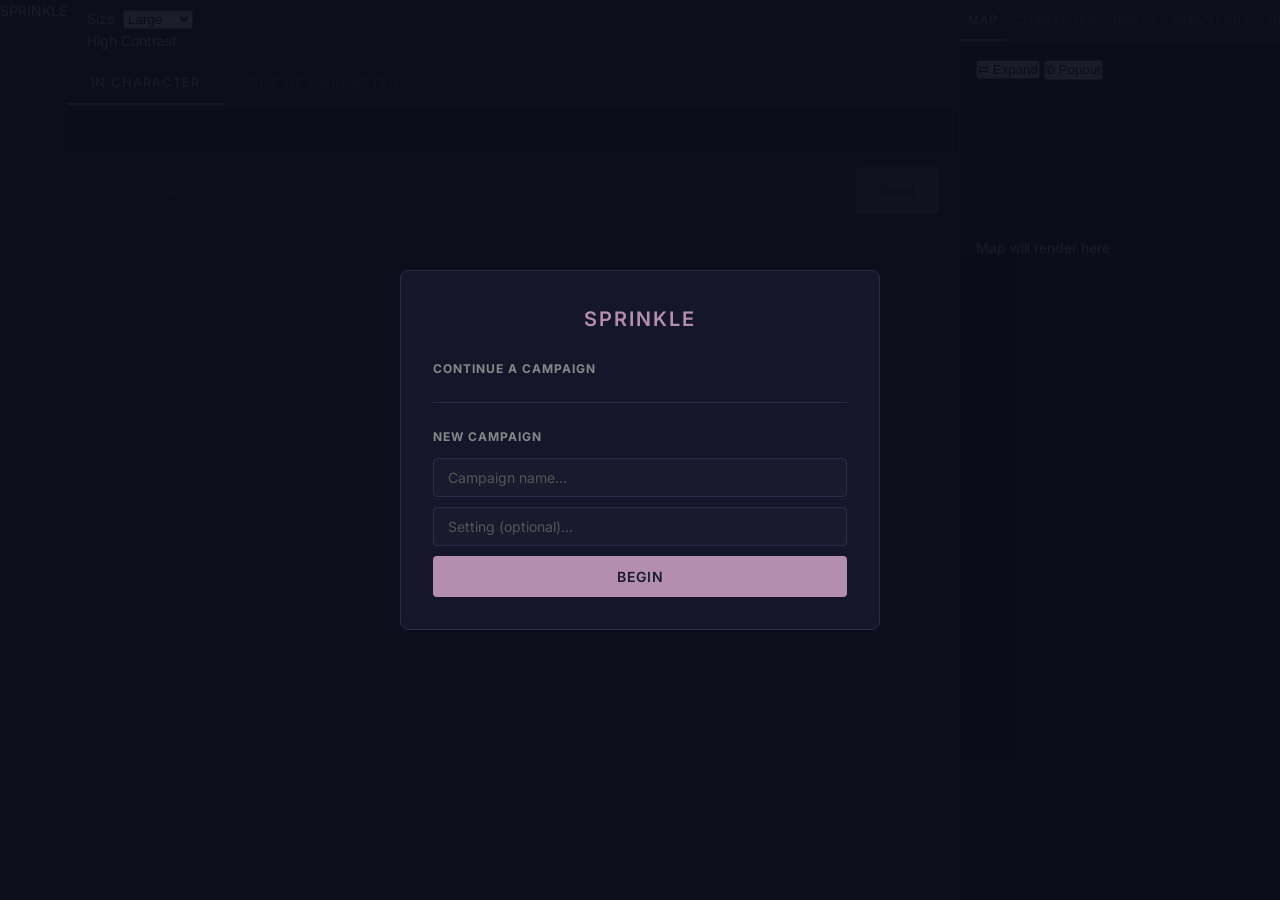
==== static/index.html @ 60c25f2d "Add index.html — Storm layout with campaign launcher overlay" ====
<!DOCTYPE html>
<html lang="en">
<head>
    <meta charset="UTF-8">
    <meta name="viewport" content="width=device-width, initial-scale=1.0">
    <title>Sprinkle</title>

    <!-- Fonts: EB Garamond for narrative, Inter for UI -->
    <link rel="preconnect" href="https://fonts.googleapis.com">
    <link rel="preconnect" href="https://fonts.gstatic.com" crossorigin>
    <link href="https://fonts.googleapis.com/css2?family=EB+Garamond:ital,wght@0,400;0,500;0,600;1,400;1,500&family=Inter:wght@300;400;500;600&display=swap" rel="stylesheet">

    <link rel="stylesheet" href="style.css">
</head>
<body>

    <!-- CAMPAIGN LAUNCHER OVERLAY -->
    <div id="launcher">
        <div class="launcher-panel">
            <h2>Sprinkle</h2>

            <h3>Continue a Campaign</h3>
            <ul class="campaign-list" id="campaign-list">
                <!-- Populated by JS on load -->
            </ul>

            <hr class="launcher-divider">

            <h3>New Campaign</h3>
            <input type="text" class="launcher-input" id="new-campaign-name" placeholder="Campaign name...">
            <input type="text" class="launcher-input" id="new-campaign-setting" placeholder="Setting (optional)...">
            <button class="launcher-btn" id="new-campaign-btn">Begin</button>
        </div>
    </div>

    <!-- ATMOSPHERIC MARGIN -->
    <div id="atmos-margin">
        <div id="atmos-brand">SPRINKLE</div>
    </div>

    <!-- LEFT PANEL: Chat -->
    <div id="left-panel">
        <!-- Top bar -->
        <div id="top-bar">
            <div id="top-bar-controls">
                <!-- Font size -->
                <div class="control-group">
                    <span class="control-label">Size</span>
                    <select class="control-select" id="font-size-select">
                        <option value="15">Small</option>
                        <option value="17">Medium</option>
                        <option value="19" selected>Large</option>
                    </select>
                </div>

                <!-- High contrast toggle -->
                <div class="control-group">
                    <span class="control-label">High Contrast</span>
                    <div class="control-toggle" id="contrast-toggle"></div>
                </div>

                <!-- Campaign name display -->
                <div class="control-group">
                    <span class="control-label" id="campaign-display"></span>
                </div>
            </div>
        </div>

        <!-- Chat tabs -->
        <div id="chat-tabs">
            <div class="chat-tab active" data-tab="ic">In Character</div>
            <div class="chat-tab" data-tab="ooc">Out of Character</div>
        </div>

        <!-- Content area -->
        <div id="content-area">
            <div id="main-view">
                <div id="chat-window">
                    <!-- Messages populated by JS -->
                </div>
            </div>
        </div>

        <!-- Input -->
        <div id="input-area">
            <input type="text" id="player-input" placeholder="What do you do?" autocomplete="off" disabled>
            <button id="send-btn" disabled>Send</button>
        </div>
    </div>

    <!-- RIGHT PANEL: Game State -->
    <div id="right-panel">
        <div id="state-tabs">
            <div class="state-tab active" data-page="map">Map</div>
            <div class="state-tab" data-page="character">Character</div>
            <div class="state-tab" data-page="party">Party</div>
            <div class="state-tab" data-page="inventory">Inventory</div>
            <div class="state-tab" data-page="notes">Notes</div>
        </div>
        <div id="state-content">
            <div class="state-page active" id="page-map">
                <div class="map-controls">
                    <button class="map-btn" id="swap-views" title="Swap map and chat">⇄ Expand</button>
                    <button class="map-btn" id="popout-map" title="Open in new window">⧉ Popout</button>
                </div>
                <div id="map-container">
                    <canvas id="map-canvas"></canvas>
                    <span id="map-placeholder">Map will render here</span>
                </div>
            </div>
            <div class="state-page" id="page-character">
                <p class="placeholder-text">Character sheet will display here.</p>
            </div>
            <div class="state-page" id="page-party">
                <p class="placeholder-text">Party information will display here.</p>
            </div>
            <div class="state-page" id="page-inventory">
                <p class="placeholder-text">Gold and equipment will display here.</p>
            </div>
            <div class="state-page" id="page-notes">
                <div id="notes-list"></div>
                <div id="note-input-area">
                    <input type="text" id="note-input" placeholder="Add a note..." autocomplete="off">
                    <button id="note-add-btn">+</button>
                </div>
            </div>
        </div>
    </div>

    <script src="sprinkle.js"></script>
</body>
</html>
---- static/style.css ----
/* ================================================================
   Sprinkle — Frontend Stylesheet
   Storm visual design adapted for the Sprinkle game client.
   ================================================================ */

/* --- Fonts --- */
@import url('https://fonts.googleapis.com/css2?family=EB+Garamond:ital,wght@0,400;0,600;1,400&family=Inter:ital,wght@0,400;0,500;0,600;1,400&display=swap');

/* --- Reset --- */
* {
    margin: 0;
    padding: 0;
    box-sizing: border-box;
}

/* --- Base --- */
body {
    background: #1a1a2e;
    color: #e0e0e0;
    font-family: 'Inter', sans-serif;
    font-size: 14px;
    line-height: 1.6;
    height: 100vh;
    display: flex;
    overflow: hidden;
}

/* ================================================================
   Layout — Two Panels
   ================================================================ */

#left-panel {
    flex: 3;
    display: flex;
    flex-direction: column;
    border-right: 1px solid #2a2a4a;
}

#right-panel {
    flex: 1;
    min-width: 320px;
    max-width: 420px;
    display: flex;
    flex-direction: column;
}

/* ================================================================
   Top Bar
   ================================================================ */

#top-bar {
    display: flex;
    align-items: center;
    justify-content: space-between;
    padding: 8px 20px;
    background: #16162b;
    border-bottom: 1px solid #2a2a4a;
}

#top-bar .title {
    font-size: 14px;
    text-transform: uppercase;
    letter-spacing: 2px;
    color: #b48ead;
    font-weight: 600;
    font-family: 'Inter', sans-serif;
}

#top-bar .campaign-name {
    font-size: 13px;
    color: #888;
    font-family: 'Inter', sans-serif;
}

/* --- Controls row --- */
.controls {
    display: flex;
    align-items: center;
    gap: 16px;
}

.control-group {
    display: flex;
    align-items: center;
    gap: 8px;
}

.control-group label {
    color: #666;
    font-size: 11px;
    text-transform: uppercase;
    letter-spacing: 1px;
    font-family: 'Inter', sans-serif;
}

.ctrl-btn {
    background: #16162b;
    color: #a0a0a0;
    border: 1px solid #2a2a4a;
    border-radius: 4px;
    padding: 4px 12px;
    cursor: pointer;
    font-family: 'Inter', sans-serif;
    font-size: 12px;
    transition: all 0.2s ease;
}

.ctrl-btn:hover {
    border-color: #b48ead;
    color: #d4d4d4;
}

.ctrl-btn.active {
    background: #b48ead;
    border-color: #b48ead;
    color: #1a1a2e;
    font-weight: 600;
}

/* ================================================================
   Chat Tabs
   ================================================================ */

#chat-tabs {
    display: flex;
    background: #16162b;
    border-bottom: 1px solid #2a2a4a;
}

.chat-tab {
    padding: 10px 24px;
    cursor: pointer;
    color: #666;
    border-bottom: 2px solid transparent;
    font-size: 13px;
    text-transform: uppercase;
    letter-spacing: 1px;
    font-family: 'Inter', sans-serif;
    transition: color 0.2s ease;
}

.chat-tab:hover {
    color: #a0a0a0;
}

.chat-tab.active {
    color: #d4d4d4;
    border-bottom: 2px solid #b48ead;
}

/* ================================================================
   Chat Window
   ================================================================ */

#chat-window {
    flex: 1;
    overflow-y: auto;
    padding: 24px 32px;
    background: #0d0d1a;
}

/* --- Messages --- */
.message {
    margin-bottom: 20px;
    line-height: 1.7;
    max-width: 90%;
}

.message:last-child {
    margin-bottom: 0;
}

/* Speaker labels */
.message .speaker {
    color: #b48ead;
    font-weight: 600;
    font-size: 13px;
    font-family: 'Inter', sans-serif;
    text-transform: uppercase;
    letter-spacing: 0.5px;
    display: block;
    margin-bottom: 6px;
}

/* DM narration — EB Garamond */
.message-dm {
    color: #d4d4d4;
    font-family: 'EB Garamond', serif;
}

.message-dm .narrative-text {
    font-size: 19px;
    line-height: 1.75;
}

/* NPC dialogue — default: white Inter italic */
.npc-dialogue {
    font-style: italic;
    font-family: 'Inter', sans-serif;
    font-size: 15px;
    color: #d4d4d4;
    transition: color 0.3s ease;
}

/* NPC dialogue — high contrast: gold */
.high-contrast .npc-dialogue {
    color: #bba87e;
}

/* Player messages — EB Garamond with mithril blue accent */
.message-player {
    font-family: 'EB Garamond', serif;
    color: #d4d4d4;
    padding-left: 16px;
    border-left: 2px solid #2a2a4a;
    transition: color 0.3s ease, border-color 0.3s ease;
}

.message-player .speaker {
    color: #888;
    transition: color 0.3s ease;
}

.message-player .player-text {
    font-size: 19px;
    line-height: 1.75;
}

/* Player — high contrast: mithril blue */
.high-contrast .message-player {
    color: #8ac0da;
    border-left-color: #8ac0da44;
}

.high-contrast .message-player .speaker {
    color: #8ac0da;
}

/* System messages */
.message-system {
    color: #666;
    font-style: italic;
    font-size: 13px;
    font-family: 'Inter', sans-serif;
}

/* --- Mechanical results --- */
.mechanical {
    font-family: 'Inter', sans-serif;
    font-size: 12px;
    color: #666;
    background: #12122a;
    padding: 8px 12px;
    border-radius: 4px;
    margin-top: 8px;
    display: inline-block;
}

.mechanical .hit {
    color: #a3be8c;
}

.mechanical .damage {
    color: #bf616a;
}

.mechanical .roll {
    color: #d08770;
}

/* --- Typewriter cursor --- */
.typewriter-cursor {
    display: inline-block;
    width: 2px;
    height: 1em;
    background: #b48ead;
    margin-left: 2px;
    vertical-align: text-bottom;
    animation: blink 0.8s step-end infinite;
}

@keyframes blink {
    0%, 100% { opacity: 1; }
    50% { opacity: 0; }
}

/* ================================================================
   Input Area
   ================================================================ */

#input-area {
    display: flex;
    padding: 12px 20px;
    background: #16162b;
    border-top: 1px solid #2a2a4a;
}

#player-input {
    flex: 1;
    background: #1a1a2e;
    border: 1px solid #2a2a4a;
    color: #d4d4d4;
    padding: 12px 16px;
    font-size: 16px;
    font-family: 'EB Garamond', serif;
    border-radius: 4px;
    outline: none;
    transition: border-color 0.2s ease;
}

#player-input:focus {
    border-color: #b48ead;
}

#player-input::placeholder {
    color: #555;
    font-style: italic;
}

#send-btn {
    margin-left: 10px;
    padding: 12px 24px;
    background: #b48ead;
    color: #1a1a2e;
    border: none;
    border-radius: 4px;
    cursor: pointer;
    font-size: 14px;
    font-family: 'Inter', sans-serif;
    font-weight: 600;
    transition: background 0.2s ease;
}

#send-btn:hover {
    background: #c9a0c1;
}

#send-btn:disabled {
    background: #555;
    cursor: not-allowed;
}

/* ================================================================
   Right Panel — State Tabs
   ================================================================ */

#state-tabs {
    display: flex;
    background: #16162b;
    border-bottom: 1px solid #2a2a4a;
}

.state-tab {
    flex: 1;
    padding: 10px 8px;
    cursor: pointer;
    color: #666;
    border-bottom: 2px solid transparent;
    font-size: 12px;
    text-transform: uppercase;
    letter-spacing: 1px;
    text-align: center;
    font-family: 'Inter', sans-serif;
    transition: color 0.2s ease;
}

.state-tab:hover {
    color: #a0a0a0;
}

.state-tab.active {
    color: #d4d4d4;
    border-bottom: 2px solid #b48ead;
}

#state-content {
    flex: 1;
    overflow-y: auto;
    padding: 16px;
    background: #0e0e18;
}

.state-page {
    display: none;
}

.state-page.active {
    display: block;
}

.placeholder-text {
    color: #444;
    font-style: italic;
    font-size: 13px;
    font-family: 'Inter', sans-serif;
}

/* --- Notes tab --- */
.note-entry {
    background: #1a1a2e;
    border: 1px solid #2a2a4a;
    border-radius: 4px;
    padding: 10px 12px;
    margin-bottom: 8px;
    color: #d4d4d4;
    font-size: 14px;
    font-family: 'Inter', sans-serif;
    position: relative;
}

.note-entry .note-time {
    font-size: 11px;
    color: #555;
    margin-bottom: 4px;
}

.note-entry .note-delete {
    position: absolute;
    top: 8px;
    right: 10px;
    color: #555;
    cursor: pointer;
    font-size: 14px;
}

.note-entry .note-delete:hover {
    color: #bf616a;
}

#note-input-area {
    margin-top: 12px;
    display: flex;
}

#note-input {
    flex: 1;
    background: #1a1a2e;
    border: 1px solid #2a2a4a;
    color: #d4d4d4;
    padding: 8px 12px;
    font-size: 14px;
    font-family: 'Inter', sans-serif;
    border-radius: 4px;
    outline: none;
}

#note-input:focus {
    border-color: #b48ead;
}

#note-add-btn {
    margin-left: 8px;
    padding: 8px 14px;
    background: #b48ead;
    color: #1a1a2e;
    border: none;
    border-radius: 4px;
    cursor: pointer;
    font-size: 14px;
    font-weight: 600;
}

/* ================================================================
   Campaign Launcher Overlay
   ================================================================ */

#launcher {
    position: fixed;
    inset: 0;
    background: #0d0d1aee;
    display: flex;
    align-items: center;
    justify-content: center;
    z-index: 100;
}

#launcher.hidden {
    display: none;
}

.launcher-panel {
    background: #16162b;
    border: 1px solid #2a2a4a;
    border-radius: 8px;
    padding: 32px;
    width: 480px;
    max-height: 80vh;
    overflow-y: auto;
}

.launcher-panel h2 {
    color: #b48ead;
    font-size: 20px;
    font-weight: 600;
    font-family: 'Inter', sans-serif;
    text-transform: uppercase;
    letter-spacing: 2px;
    margin-bottom: 24px;
    text-align: center;
}

.launcher-panel h3 {
    color: #888;
    font-size: 12px;
    font-family: 'Inter', sans-serif;
    text-transform: uppercase;
    letter-spacing: 1px;
    margin-bottom: 12px;
}

.campaign-list {
    list-style: none;
    margin-bottom: 24px;
}

.campaign-item {
    background: #1a1a2e;
    border: 1px solid #2a2a4a;
    border-radius: 4px;
    padding: 12px 16px;
    margin-bottom: 8px;
    cursor: pointer;
    transition: border-color 0.2s ease;
}

.campaign-item:hover {
    border-color: #b48ead;
}

.campaign-item .campaign-title {
    color: #d4d4d4;
    font-size: 15px;
    font-family: 'Inter', sans-serif;
    font-weight: 500;
}

.campaign-item .campaign-setting {
    color: #666;
    font-size: 12px;
    font-family: 'Inter', sans-serif;
    margin-top: 4px;
}

.launcher-divider {
    border: none;
    border-top: 1px solid #2a2a4a;
    margin: 24px 0;
}

.launcher-input {
    width: 100%;
    background: #1a1a2e;
    border: 1px solid #2a2a4a;
    color: #d4d4d4;
    padding: 10px 14px;
    font-size: 14px;
    font-family: 'Inter', sans-serif;
    border-radius: 4px;
    outline: none;
    margin-bottom: 10px;
    transition: border-color 0.2s ease;
}

.launcher-input:focus {
    border-color: #b48ead;
}

.launcher-input::placeholder {
    color: #555;
}

.launcher-btn {
    width: 100%;
    padding: 12px;
    background: #b48ead;
    color: #1a1a2e;
    border: none;
    border-radius: 4px;
    cursor: pointer;
    font-size: 14px;
    font-family: 'Inter', sans-serif;
    font-weight: 600;
    text-transform: uppercase;
    letter-spacing: 1px;
    transition: background 0.2s ease;
}

.launcher-btn:hover {
    background: #c9a0c1;
}

/* ================================================================
   Atmospheric Panel (idle — future use)
   ================================================================ */

#atmosphere-panel {
    padding: 16px;
    background: #12122a;
    border-bottom: 1px solid #2a2a4a;
    display: none; /* Hidden until backend supports it */
}

/* ================================================================
   Text Size Classes
   ================================================================ */

.text-small .narrative-text,
.text-small .player-text {
    font-size: 15px;
}

.text-small .npc-dialogue {
    font-size: 12px;
}

.text-medium .narrative-text,
.text-medium .player-text {
    font-size: 17px;
}

.text-medium .npc-dialogue {
    font-size: 14px;
}

.text-large .narrative-text,
.text-large .player-text {
    font-size: 19px;
}

.text-large .npc-dialogue {
    font-size: 15px;
}

/* ================================================================
   Scrollbar
   ================================================================ */

::-webkit-scrollbar {
    width: 6px;
}

::-webkit-scrollbar-track {
    background: #0d0d1a;
}

::-webkit-scrollbar-thumb {
    background: #2a2a4a;
    border-radius: 3px;
}

::-webkit-scrollbar-thumb:hover {
    background: #3a3a5a;
}
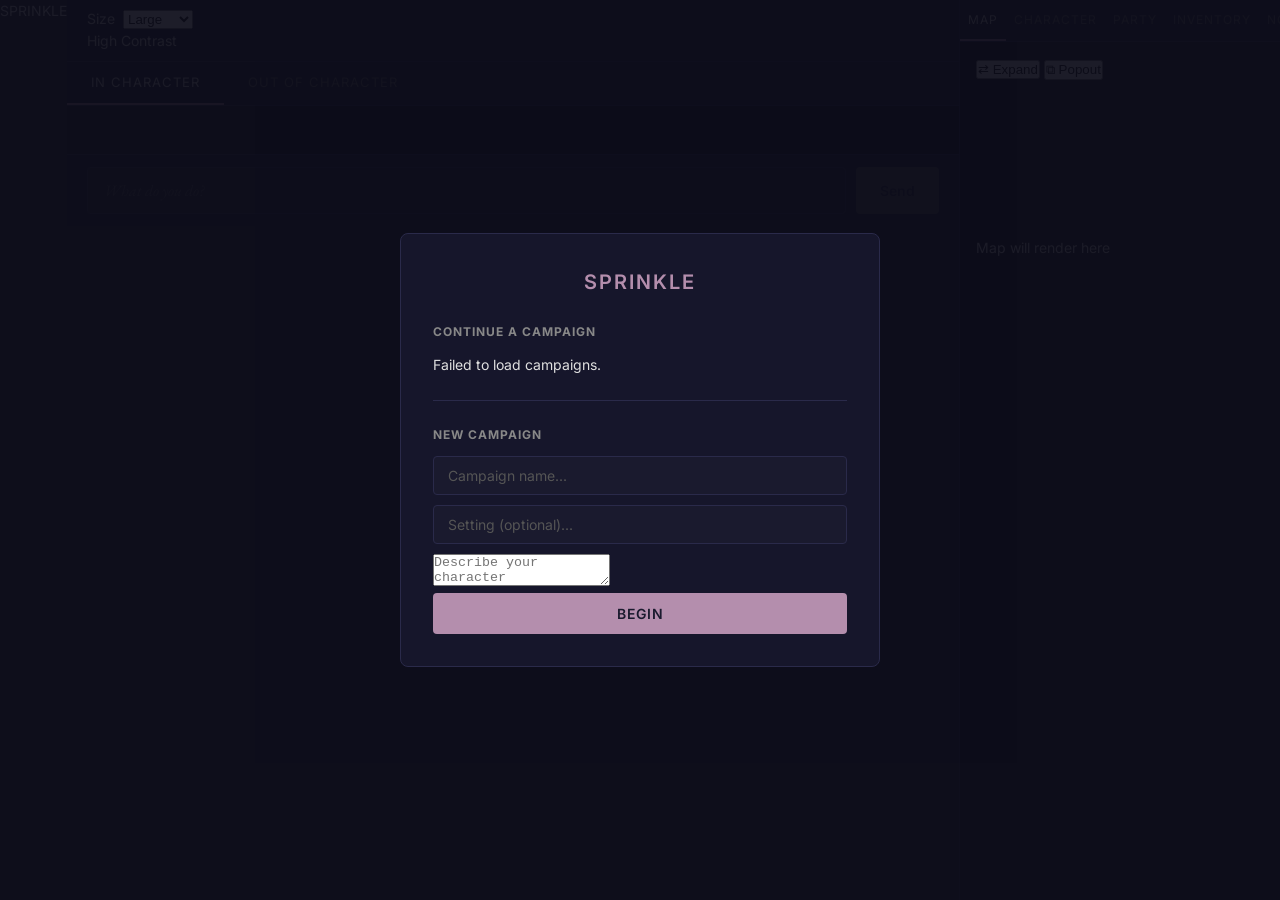
==== commit ac4a0833: "Add character doc textarea to campaign launcher" ====
--- a/static/index.html
+++ b/static/index.html
@@ -29,6 +29,8 @@
             <h3>New Campaign</h3>
             <input type="text" class="launcher-input" id="new-campaign-name" placeholder="Campaign name...">
             <input type="text" class="launcher-input" id="new-campaign-setting" placeholder="Setting (optional)...">
+            <textarea class="launcher-textarea" id="new-campaign-character" placeholder="Describe your character (optional)...
+Name, race, class, backstory — as much or as little as you like."></textarea>
             <button class="launcher-btn" id="new-campaign-btn">Begin</button>
         </div>
     </div>
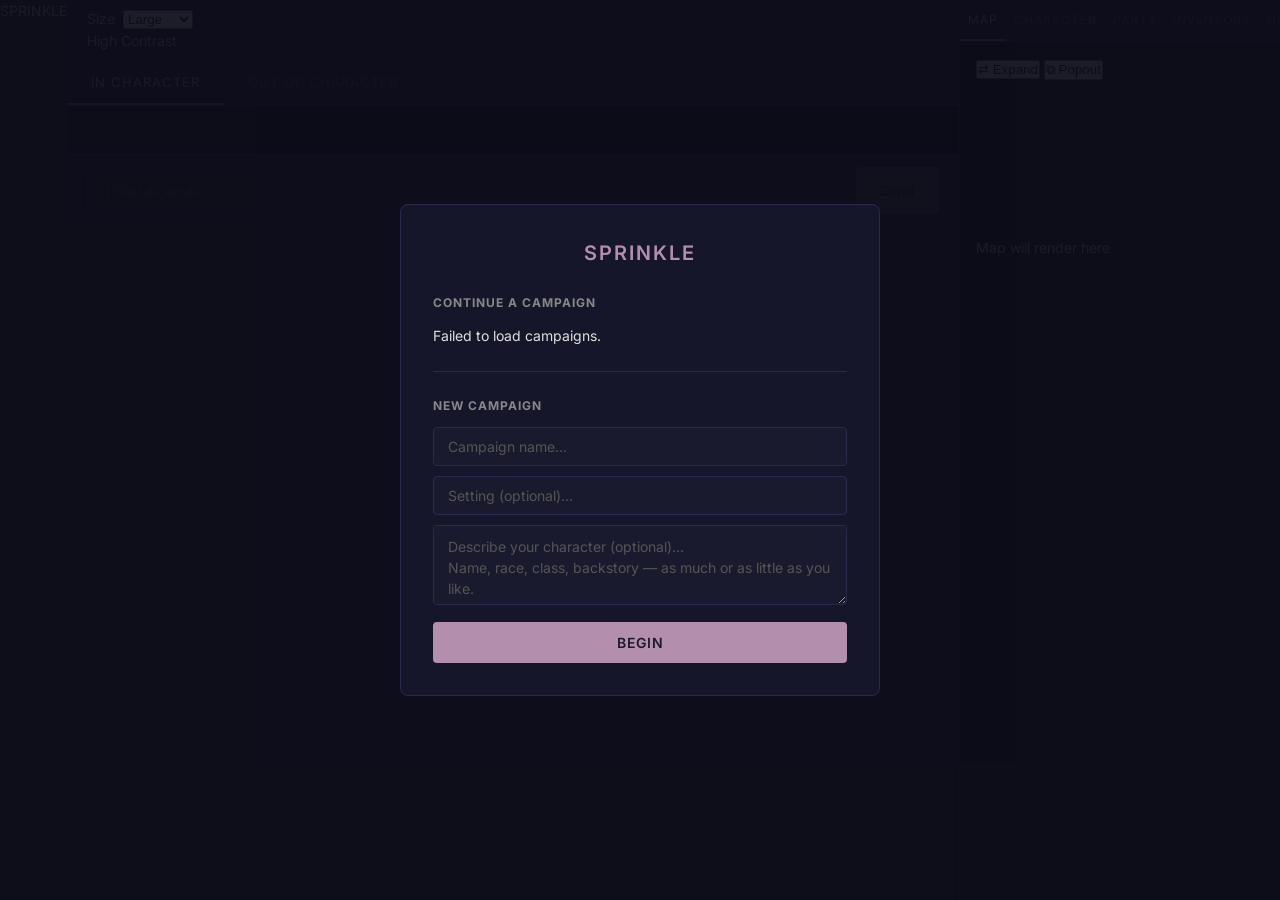
==== commit 66ffaae3: "Fix static asset paths for server routing" ====
--- a/static/index.html
+++ b/static/index.html
@@ -10,7 +10,7 @@
     <link rel="preconnect" href="https://fonts.gstatic.com" crossorigin>
     <link href="https://fonts.googleapis.com/css2?family=EB+Garamond:ital,wght@0,400;0,500;0,600;1,400;1,500&family=Inter:wght@300;400;500;600&display=swap" rel="stylesheet">
 
-    <link rel="stylesheet" href="style.css">
+    <link rel="stylesheet" href="/static/style.css">
 </head>
 <body>
 
@@ -129,6 +129,6 @@
         </div>
     </div>
 
-    <script src="sprinkle.js"></script>
+    <script src="/static/sprinkle.js"></script>
 </body>
 </html>
--- a/static/style.css
+++ b/static/style.css
@@ -514,6 +514,8 @@
 }
 
 .campaign-item {
+    display: flex;
+    align-items: center;
     background: #1a1a2e;
     border: 1px solid #2a2a4a;
     border-radius: 4px;
@@ -567,6 +569,72 @@
 
 .launcher-input::placeholder {
     color: #555;
+}
+
+.launcher-textarea {
+    width: 100%;
+    background: #1a1a2e;
+    border: 1px solid #2a2a4a;
+    color: #d4d4d4;
+    padding: 10px 14px;
+    font-size: 14px;
+    font-family: 'Inter', sans-serif;
+    border-radius: 4px;
+    outline: none;
+    margin-bottom: 10px;
+    transition: border-color 0.2s ease;
+    resize: vertical;
+    min-height: 80px;
+    max-height: 240px;
+    line-height: 1.5;
+}
+
+.launcher-textarea:focus {
+    border-color: #b48ead;
+}
+
+.launcher-textarea::placeholder {
+    color: #555;
+}
+
+.campaign-actions {
+    display: flex;
+    align-items: center;
+    gap: 4px;
+    margin-left: auto;
+}
+
+.campaign-export {
+    background: none;
+    border: none;
+    cursor: pointer;
+    font-size: 14px;
+    padding: 4px 6px;
+    opacity: 0.4;
+    transition: opacity 0.2s ease;
+}
+
+.campaign-export:hover {
+    opacity: 0.9;
+}
+
+.campaign-delete {
+    background: none;
+    border: none;
+    color: #555;
+    cursor: pointer;
+    font-size: 13px;
+    font-family: 'Inter', sans-serif;
+    padding: 4px 8px;
+    transition: color 0.2s ease;
+}
+
+.campaign-delete:hover {
+    color: #bf616a;
+}
+
+.campaign-item-info {
+    flex: 1;
 }
 
 .launcher-btn {
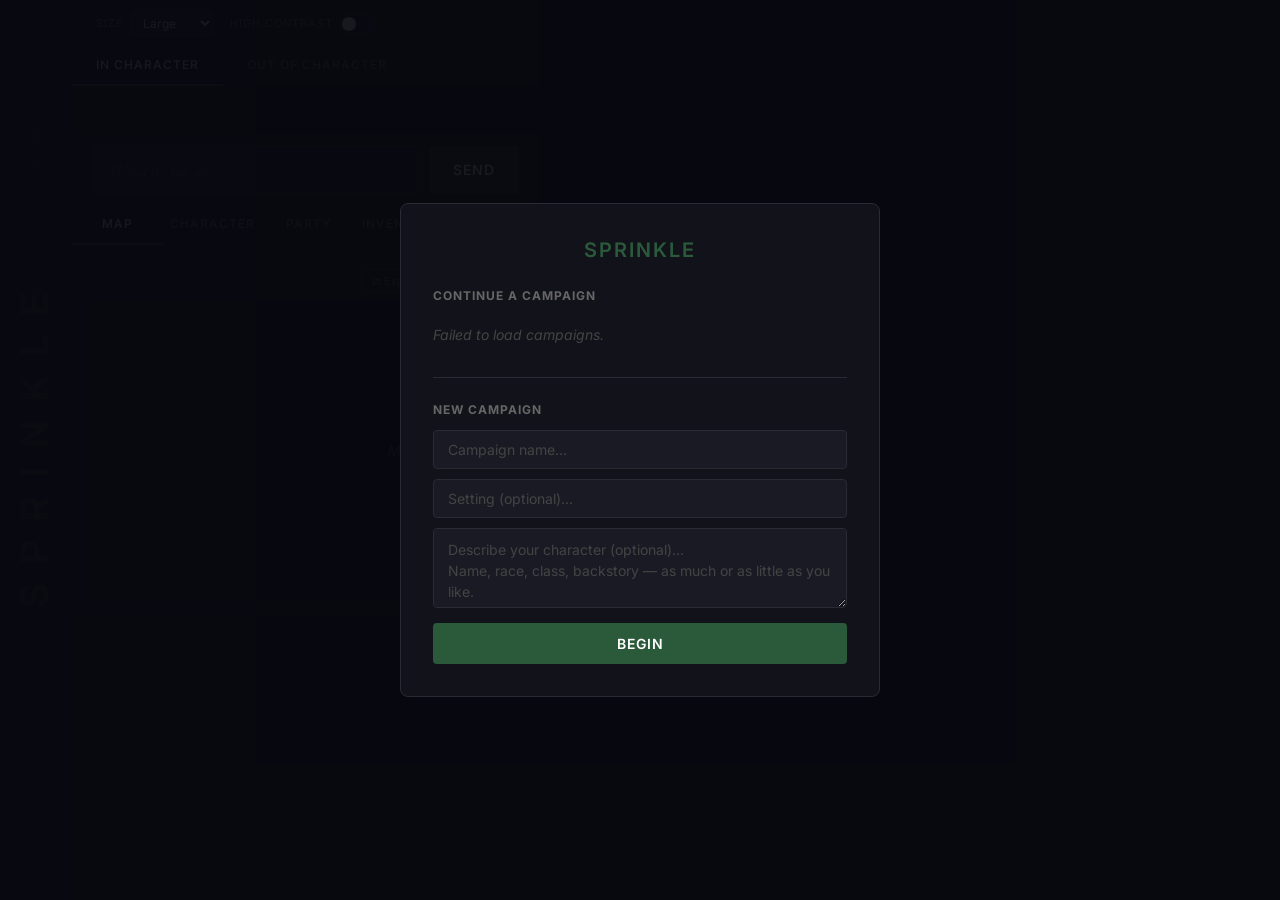
==== commit dd30fceb: "Restructure HTML: pull top-bar out of left-panel, wrap panels in #panels container" ====
--- a/static/index.html
+++ b/static/index.html
@@ -40,9 +40,10 @@
         <div id="atmos-brand">SPRINKLE</div>
     </div>
 
-    <!-- LEFT PANEL: Chat -->
-    <div id="left-panel">
-        <!-- Top bar -->
+    <!-- GAME CONTAINER -->
+    <div id="game-container">
+
+        <!-- Top Bar — Global controls (outside panels so it never moves) -->
         <div id="top-bar">
             <div id="top-bar-controls">
                 <!-- Font size -->
@@ -68,66 +69,74 @@
             </div>
         </div>
 
-        <!-- Chat tabs -->
-        <div id="chat-tabs">
-            <div class="chat-tab active" data-tab="ic">In Character</div>
-            <div class="chat-tab" data-tab="ooc">Out of Character</div>
-        </div>
+        <!-- PANELS -->
+        <div id="panels">
 
-        <!-- Content area -->
-        <div id="content-area">
-            <div id="main-view">
-                <div id="chat-window">
-                    <!-- Messages populated by JS -->
+            <!-- LEFT PANEL: Chat -->
+            <div id="left-panel">
+                <!-- Chat tabs -->
+                <div id="chat-tabs">
+                    <div class="chat-tab active" data-tab="ic">In Character</div>
+                    <div class="chat-tab" data-tab="ooc">Out of Character</div>
+                </div>
+
+                <!-- Content area -->
+                <div id="content-area">
+                    <div id="main-view">
+                        <div id="chat-window">
+                            <!-- Messages populated by JS -->
+                        </div>
+                    </div>
+                </div>
+
+                <!-- Input -->
+                <div id="input-area">
+                    <input type="text" id="player-input" placeholder="What do you do?" autocomplete="off" disabled>
+                    <button id="send-btn" disabled>Send</button>
                 </div>
             </div>
-        </div>
 
-        <!-- Input -->
-        <div id="input-area">
-            <input type="text" id="player-input" placeholder="What do you do?" autocomplete="off" disabled>
-            <button id="send-btn" disabled>Send</button>
-        </div>
-    </div>
-
-    <!-- RIGHT PANEL: Game State -->
-    <div id="right-panel">
-        <div id="state-tabs">
-            <div class="state-tab active" data-page="map">Map</div>
-            <div class="state-tab" data-page="character">Character</div>
-            <div class="state-tab" data-page="party">Party</div>
-            <div class="state-tab" data-page="inventory">Inventory</div>
-            <div class="state-tab" data-page="notes">Notes</div>
-        </div>
-        <div id="state-content">
-            <div class="state-page active" id="page-map">
-                <div class="map-controls">
-                    <button class="map-btn" id="swap-views" title="Swap map and chat">⇄ Expand</button>
-                    <button class="map-btn" id="popout-map" title="Open in new window">⧉ Popout</button>
+            <!-- RIGHT PANEL: Game State -->
+            <div id="right-panel">
+                <div id="state-tabs">
+                    <div class="state-tab active" data-page="map">Map</div>
+                    <div class="state-tab" data-page="character">Character</div>
+                    <div class="state-tab" data-page="party">Party</div>
+                    <div class="state-tab" data-page="inventory">Inventory</div>
+                    <div class="state-tab" data-page="notes">Notes</div>
                 </div>
-                <div id="map-container">
-                    <canvas id="map-canvas"></canvas>
-                    <span id="map-placeholder">Map will render here</span>
+                <div id="state-content">
+                    <div class="state-page active" id="page-map">
+                        <div class="map-controls">
+                            <button class="map-btn" id="swap-views" title="Swap map and chat">⇄ Expand</button>
+                            <button class="map-btn" id="popout-map" title="Open in new window">⧉ Popout</button>
+                        </div>
+                        <div id="map-container">
+                            <canvas id="map-canvas"></canvas>
+                            <span id="map-placeholder">Map will render here</span>
+                        </div>
+                    </div>
+                    <div class="state-page" id="page-character">
+                        <p class="placeholder-text">Character sheet will display here.</p>
+                    </div>
+                    <div class="state-page" id="page-party">
+                        <p class="placeholder-text">Party information will display here.</p>
+                    </div>
+                    <div class="state-page" id="page-inventory">
+                        <p class="placeholder-text">Gold and equipment will display here.</p>
+                    </div>
+                    <div class="state-page" id="page-notes">
+                        <div id="notes-list"></div>
+                        <div id="note-input-area">
+                            <input type="text" id="note-input" placeholder="Add a note..." autocomplete="off">
+                            <button id="note-add-btn">+</button>
+                        </div>
+                    </div>
                 </div>
             </div>
-            <div class="state-page" id="page-character">
-                <p class="placeholder-text">Character sheet will display here.</p>
-            </div>
-            <div class="state-page" id="page-party">
-                <p class="placeholder-text">Party information will display here.</p>
-            </div>
-            <div class="state-page" id="page-inventory">
-                <p class="placeholder-text">Gold and equipment will display here.</p>
-            </div>
-            <div class="state-page" id="page-notes">
-                <div id="notes-list"></div>
-                <div id="note-input-area">
-                    <input type="text" id="note-input" placeholder="Add a note..." autocomplete="off">
-                    <button id="note-add-btn">+</button>
-                </div>
-            </div>
-        </div>
-    </div>
+
+        </div><!-- /panels -->
+    </div><!-- /game-container -->
 
     <script src="/static/sprinkle.js"></script>
 </body>
--- a/static/style.css
+++ b/static/style.css
@@ -4,25 +4,188 @@
    ================================================================ */
 
 /* --- Fonts --- */
-@import url('https://fonts.googleapis.com/css2?family=EB+Garamond:ital,wght@0,400;0,600;1,400&family=Inter:ital,wght@0,400;0,500;0,600;1,400&display=swap');
-
-/* --- Reset --- */
+@import url('https://fonts.googleapis.com/css2?family=EB+Garamond:ital,wght@0,400;0,500;0,600;1,400;1,500&family=Inter:wght@300;400;500;600&display=swap');
+
+/* ================================================================
+   CSS Custom Properties
+   ================================================================ */
+
+:root {
+    /* Surfaces */
+    --surface-deep: #080810;
+    --surface-base: #0e0e16;
+    --surface-raised: #12121a;
+    --surface-overlay: #1a1a25;
+
+    /* Borders */
+    --border-subtle: #1e1e2a;
+    --border-default: #2a2a35;
+
+    /* Text — Default Mode */
+    --text-narration: #e8e8e8;
+    --text-muted: #666;
+    --text-faint: #444;
+
+    /* Text — High Contrast Mode */
+    --hc-narration: #ffffff;
+    --hc-npc: #bba87e;
+    --hc-player: #94c0d4;
+
+    /* Accent — British Racing Green */
+    --accent-primary: #2a5a3a;
+    --accent-hover: #1e4a2e;
+    --accent-glow: rgba(42, 90, 58, 0.15);
+
+    /* Typography */
+    --font-narrative: 'EB Garamond', Georgia, 'Times New Roman', serif;
+    --font-ui: 'Inter', 'Segoe UI', system-ui, sans-serif;
+
+    /* Font sizes — Large default */
+    --size-narrative: 19px;
+    --size-ui-body: 14px;
+    --size-ui-small: 12px;
+    --size-ui-label: 11px;
+    --size-input: 17px;
+
+    /* Spacing */
+    --line-height-narrative: 1.7;
+    --line-height-ui: 1.4;
+    --message-gap: 18px;
+    --chat-padding-x: 36px;
+    --chat-padding-y: 24px;
+}
+
+/* ================================================================
+   Reset and Base
+   ================================================================ */
+
 * {
     margin: 0;
     padding: 0;
     box-sizing: border-box;
 }
 
-/* --- Base --- */
 body {
-    background: #1a1a2e;
-    color: #e0e0e0;
-    font-family: 'Inter', sans-serif;
-    font-size: 14px;
-    line-height: 1.6;
+    background: var(--surface-deep);
+    color: var(--text-narration);
+    font-family: var(--font-ui);
+    font-size: var(--size-ui-body);
+    line-height: var(--line-height-ui);
     height: 100vh;
     display: flex;
     overflow: hidden;
+    -webkit-font-smoothing: antialiased;
+    -moz-osx-font-smoothing: grayscale;
+}
+
+/* ================================================================
+   High Contrast Mode
+   ================================================================ */
+
+body.high-contrast .message.dm {
+    color: var(--hc-narration);
+}
+
+body.high-contrast .dialogue {
+    color: var(--hc-npc);
+}
+
+body.high-contrast .dialogue-npc {
+    color: var(--hc-npc);
+}
+
+body.high-contrast .dialogue-player {
+    color: var(--hc-player);
+}
+
+body.high-contrast .message.player {
+    color: var(--hc-player);
+    border-left-color: rgba(148, 192, 212, 0.25);
+}
+
+body.high-contrast .message.player .speaker {
+    color: var(--hc-player);
+}
+
+body.high-contrast .speaker-label.label-dm {
+    color: var(--hc-narration);
+}
+
+body.high-contrast .speaker-label.label-player {
+    color: var(--hc-player);
+}
+
+/* ================================================================
+   Atmospheric Left Margin
+   ================================================================ */
+
+#atmos-margin {
+    width: 72px;
+    min-width: 72px;
+    background: var(--surface-base);
+    position: relative;
+    overflow: hidden;
+}
+
+/* Layered texture — stone/fabric feel */
+#atmos-margin::before {
+    content: '';
+    position: absolute;
+    inset: 0;
+    background:
+        repeating-linear-gradient(
+            45deg,
+            transparent,
+            transparent 2px,
+            rgba(42, 90, 58, 0.03) 2px,
+            rgba(42, 90, 58, 0.03) 3px
+        ),
+        repeating-linear-gradient(
+            -45deg,
+            transparent,
+            transparent 2px,
+            rgba(187, 168, 126, 0.02) 2px,
+            rgba(187, 168, 126, 0.02) 3px
+        );
+}
+
+/* Subtle vertical thread of light */
+#atmos-margin::after {
+    content: '';
+    position: absolute;
+    top: 0;
+    bottom: 0;
+    left: 50%;
+    width: 3px;
+    border-radius: 1px;
+    background: linear-gradient(
+        to bottom,
+        transparent 0%,
+        rgba(42, 90, 58, 0.25) 15%,
+        rgba(42, 90, 58, 0.15) 40%,
+        rgba(42, 90, 58, 0.20) 65%,
+        rgba(42, 90, 58, 0.12) 85%,
+        transparent 100%
+    );
+}
+
+/* Brand text — vertical, bottom-to-top */
+#atmos-brand {
+    position: absolute;
+    top: 50%;
+    left: 50%;
+    transform: translate(-50%, -50%) rotate(180deg);
+    writing-mode: vertical-rl;
+    font-family: var(--font-ui);
+    font-size: 38px;
+    font-weight: 700;
+    text-transform: uppercase;
+    letter-spacing: 19px;
+    color: var(--accent-primary);
+    opacity: 0.6;
+    z-index: 2;
+    margin-left: -1.5px;
+    padding-top: 19px;
 }
 
 /* ================================================================
@@ -33,15 +196,16 @@
     flex: 3;
     display: flex;
     flex-direction: column;
-    border-right: 1px solid #2a2a4a;
+    min-width: 0;
 }
 
 #right-panel {
     flex: 1;
-    min-width: 320px;
-    max-width: 420px;
+    min-width: 360px;
+    max-width: 500px;
     display: flex;
     flex-direction: column;
+    background: var(--surface-base);
 }
 
 /* ================================================================
@@ -51,29 +215,13 @@
 #top-bar {
     display: flex;
     align-items: center;
-    justify-content: space-between;
-    padding: 8px 20px;
-    background: #16162b;
-    border-bottom: 1px solid #2a2a4a;
-}
-
-#top-bar .title {
-    font-size: 14px;
-    text-transform: uppercase;
-    letter-spacing: 2px;
-    color: #b48ead;
-    font-weight: 600;
-    font-family: 'Inter', sans-serif;
-}
-
-#top-bar .campaign-name {
-    font-size: 13px;
-    color: #888;
-    font-family: 'Inter', sans-serif;
-}
-
-/* --- Controls row --- */
-.controls {
+    justify-content: flex-start;
+    padding: 10px 24px;
+    gap: 24px;
+    background: var(--surface-raised);
+}
+
+#top-bar-controls {
     display: flex;
     align-items: center;
     gap: 16px;
@@ -82,39 +230,62 @@
 .control-group {
     display: flex;
     align-items: center;
-    gap: 8px;
-}
-
-.control-group label {
-    color: #666;
-    font-size: 11px;
+    gap: 6px;
+}
+
+.control-label {
+    font-size: var(--size-ui-label);
+    color: var(--text-muted);
     text-transform: uppercase;
     letter-spacing: 1px;
-    font-family: 'Inter', sans-serif;
-}
-
-.ctrl-btn {
-    background: #16162b;
-    color: #a0a0a0;
-    border: 1px solid #2a2a4a;
-    border-radius: 4px;
-    padding: 4px 12px;
-    cursor: pointer;
-    font-family: 'Inter', sans-serif;
-    font-size: 12px;
-    transition: all 0.2s ease;
-}
-
-.ctrl-btn:hover {
-    border-color: #b48ead;
-    color: #d4d4d4;
-}
-
-.ctrl-btn.active {
-    background: #b48ead;
-    border-color: #b48ead;
-    color: #1a1a2e;
-    font-weight: 600;
+}
+
+.control-select {
+    background: var(--surface-overlay);
+    border: 1px solid var(--border-default);
+    color: var(--text-narration);
+    padding: 4px 8px;
+    font-size: var(--size-ui-small);
+    font-family: var(--font-ui);
+    border-radius: 3px;
+    outline: none;
+    cursor: pointer;
+}
+
+.control-select:focus {
+    border-color: var(--accent-primary);
+}
+
+.control-toggle {
+    position: relative;
+    width: 36px;
+    height: 20px;
+    background: var(--surface-overlay);
+    border: 1px solid var(--border-default);
+    border-radius: 10px;
+    cursor: pointer;
+    transition: background 0.2s, border-color 0.2s;
+}
+
+.control-toggle.active {
+    background: var(--accent-primary);
+    border-color: var(--accent-primary);
+}
+
+.control-toggle::after {
+    content: '';
+    position: absolute;
+    top: 2px;
+    left: 2px;
+    width: 14px;
+    height: 14px;
+    background: var(--text-narration);
+    border-radius: 50%;
+    transition: transform 0.2s;
+}
+
+.control-toggle.active::after {
+    transform: translateX(16px);
 }
 
 /* ================================================================
@@ -123,29 +294,47 @@
 
 #chat-tabs {
     display: flex;
-    background: #16162b;
-    border-bottom: 1px solid #2a2a4a;
+    background: var(--surface-raised);
 }
 
 .chat-tab {
     padding: 10px 24px;
     cursor: pointer;
-    color: #666;
+    color: var(--text-muted);
     border-bottom: 2px solid transparent;
-    font-size: 13px;
+    font-family: var(--font-ui);
+    font-size: var(--size-ui-small);
+    font-weight: 500;
     text-transform: uppercase;
     letter-spacing: 1px;
-    font-family: 'Inter', sans-serif;
-    transition: color 0.2s ease;
+    transition: color 0.2s, border-color 0.2s;
 }
 
 .chat-tab:hover {
-    color: #a0a0a0;
+    color: var(--text-narration);
 }
 
 .chat-tab.active {
-    color: #d4d4d4;
-    border-bottom: 2px solid #b48ead;
+    color: var(--text-narration);
+    border-bottom-color: var(--accent-primary);
+}
+
+/* ================================================================
+   Content Area / Main View
+   ================================================================ */
+
+#content-area {
+    flex: 1;
+    display: flex;
+    gap: 0;
+    overflow: hidden;
+}
+
+#main-view {
+    flex: 1;
+    display: flex;
+    flex-direction: column;
+    min-width: 0;
 }
 
 /* ================================================================
@@ -155,103 +344,111 @@
 #chat-window {
     flex: 1;
     overflow-y: auto;
-    padding: 24px 32px;
-    background: #0d0d1a;
+    padding: var(--chat-padding-y) var(--chat-padding-x);
+    background: var(--surface-deep);
+}
+
+/* When chat is in compact mode (swapped into right panel) */
+#right-panel #chat-window {
+    padding: 12px 16px;
+}
+
+#right-panel .message {
+    font-size: calc(var(--size-narrative) - 3px);
+    max-width: 100%;
+}
+
+#right-panel .speaker-label {
+    font-size: 10px;
 }
 
 /* --- Messages --- */
 .message {
-    margin-bottom: 20px;
-    line-height: 1.7;
-    max-width: 90%;
+    margin-bottom: var(--message-gap);
+    max-width: 85%;
+    font-family: var(--font-narrative);
+    font-size: var(--size-narrative);
+    line-height: var(--line-height-narrative);
 }
 
 .message:last-child {
     margin-bottom: 0;
 }
 
-/* Speaker labels */
+/* Speaker labels — legacy .speaker class */
 .message .speaker {
-    color: #b48ead;
+    color: var(--accent-primary);
     font-weight: 600;
-    font-size: 13px;
-    font-family: 'Inter', sans-serif;
+    font-size: var(--size-ui-small);
+    font-family: var(--font-ui);
     text-transform: uppercase;
-    letter-spacing: 0.5px;
+    letter-spacing: 1.5px;
     display: block;
     margin-bottom: 6px;
 }
 
+/* Speaker labels — Storm-style classes */
+.speaker-label {
+    font-family: var(--font-ui);
+    font-size: var(--size-ui-small);
+    font-weight: 500;
+    text-transform: uppercase;
+    letter-spacing: 1.5px;
+    margin-bottom: 6px;
+    color: var(--text-muted);
+}
+
 /* DM narration — EB Garamond */
-.message-dm {
-    color: #d4d4d4;
-    font-family: 'EB Garamond', serif;
-}
-
-.message-dm .narrative-text {
-    font-size: 19px;
-    line-height: 1.75;
-}
-
-/* NPC dialogue — default: white Inter italic */
-.npc-dialogue {
+.message.dm {
+    color: var(--text-narration);
+}
+
+/* NPC dialogue — default: italic Inter, same colour as narration */
+.dialogue,
+.dialogue-npc {
     font-style: italic;
-    font-family: 'Inter', sans-serif;
-    font-size: 15px;
-    color: #d4d4d4;
+    font-family: var(--font-ui);
+    font-weight: 400;
+    font-size: calc(var(--size-narrative) * 0.92);
     transition: color 0.3s ease;
 }
 
-/* NPC dialogue — high contrast: gold */
-.high-contrast .npc-dialogue {
-    color: #bba87e;
-}
-
-/* Player messages — EB Garamond with mithril blue accent */
-.message-player {
-    font-family: 'EB Garamond', serif;
-    color: #d4d4d4;
-    padding-left: 16px;
-    border-left: 2px solid #2a2a4a;
-    transition: color 0.3s ease, border-color 0.3s ease;
-}
-
-.message-player .speaker {
-    color: #888;
+/* Player dialogue spans */
+.dialogue-player {
+    font-size: var(--size-narrative);
     transition: color 0.3s ease;
 }
 
-.message-player .player-text {
-    font-size: 19px;
-    line-height: 1.75;
-}
-
-/* Player — high contrast: mithril blue */
-.high-contrast .message-player {
-    color: #8ac0da;
-    border-left-color: #8ac0da44;
-}
-
-.high-contrast .message-player .speaker {
-    color: #8ac0da;
+/* Player messages */
+.message.player {
+    color: var(--text-narration);
+    padding-left: 14px;
+    border-left: 2px solid var(--accent-primary);
+}
+
+.message.player .speaker {
+    color: var(--text-muted);
 }
 
 /* System messages */
-.message-system {
-    color: #666;
+.message.system {
+    color: var(--text-muted);
+    font-family: var(--font-ui);
     font-style: italic;
-    font-size: 13px;
-    font-family: 'Inter', sans-serif;
-}
-
-/* --- Mechanical results --- */
+    font-size: var(--size-ui-body);
+    line-height: var(--line-height-ui);
+    max-width: 100%;
+}
+
+/* Mechanical results */
 .mechanical {
-    font-family: 'Inter', sans-serif;
-    font-size: 12px;
-    color: #666;
-    background: #12122a;
+    font-family: var(--font-ui);
+    font-size: var(--size-ui-small);
+    color: var(--text-muted);
+    background: var(--surface-base);
+    border: 1px solid var(--border-subtle);
+    border-radius: 4px;
     padding: 8px 12px;
-    border-radius: 4px;
     margin-top: 8px;
     display: inline-block;
 }
@@ -269,11 +466,12 @@
 }
 
 /* --- Typewriter cursor --- */
-.typewriter-cursor {
+.message.dm.typing::after {
+    content: '';
     display: inline-block;
     width: 2px;
     height: 1em;
-    background: #b48ead;
+    background: var(--accent-primary);
     margin-left: 2px;
     vertical-align: text-bottom;
     animation: blink 0.8s step-end infinite;
@@ -291,52 +489,54 @@
 #input-area {
     display: flex;
     padding: 12px 20px;
-    background: #16162b;
-    border-top: 1px solid #2a2a4a;
+    background: var(--surface-raised);
+    gap: 10px;
 }
 
 #player-input {
     flex: 1;
-    background: #1a1a2e;
-    border: 1px solid #2a2a4a;
-    color: #d4d4d4;
+    background: var(--surface-overlay);
+    border: 1px solid var(--border-default);
+    color: var(--text-narration);
     padding: 12px 16px;
-    font-size: 16px;
-    font-family: 'EB Garamond', serif;
+    font-size: var(--size-input);
+    font-family: var(--font-narrative);
     border-radius: 4px;
     outline: none;
-    transition: border-color 0.2s ease;
+    transition: border-color 0.2s;
 }
 
 #player-input:focus {
-    border-color: #b48ead;
+    border-color: var(--accent-primary);
+    box-shadow: 0 0 0 3px var(--accent-glow);
 }
 
 #player-input::placeholder {
-    color: #555;
+    color: var(--text-faint);
     font-style: italic;
 }
 
 #send-btn {
-    margin-left: 10px;
     padding: 12px 24px;
-    background: #b48ead;
-    color: #1a1a2e;
+    background: var(--accent-primary);
+    color: #fff;
     border: none;
     border-radius: 4px;
     cursor: pointer;
-    font-size: 14px;
-    font-family: 'Inter', sans-serif;
-    font-weight: 600;
-    transition: background 0.2s ease;
+    font-family: var(--font-ui);
+    font-size: var(--size-ui-body);
+    font-weight: 500;
+    text-transform: uppercase;
+    letter-spacing: 1px;
+    transition: background 0.2s;
 }
 
 #send-btn:hover {
-    background: #c9a0c1;
+    background: var(--accent-hover);
 }
 
 #send-btn:disabled {
-    background: #555;
+    background: #333;
     cursor: not-allowed;
 }
 
@@ -346,38 +546,38 @@
 
 #state-tabs {
     display: flex;
-    background: #16162b;
-    border-bottom: 1px solid #2a2a4a;
+    background: var(--surface-raised);
 }
 
 .state-tab {
     flex: 1;
     padding: 10px 8px;
     cursor: pointer;
-    color: #666;
+    color: var(--text-muted);
     border-bottom: 2px solid transparent;
-    font-size: 12px;
+    font-family: var(--font-ui);
+    font-size: var(--size-ui-small);
+    font-weight: 500;
     text-transform: uppercase;
     letter-spacing: 1px;
     text-align: center;
-    font-family: 'Inter', sans-serif;
-    transition: color 0.2s ease;
+    transition: color 0.2s, border-color 0.2s;
 }
 
 .state-tab:hover {
-    color: #a0a0a0;
+    color: var(--text-narration);
 }
 
 .state-tab.active {
-    color: #d4d4d4;
-    border-bottom: 2px solid #b48ead;
+    color: var(--text-narration);
+    border-bottom-color: var(--accent-primary);
 }
 
 #state-content {
     flex: 1;
     overflow-y: auto;
     padding: 16px;
-    background: #0e0e18;
+    background: var(--surface-base);
 }
 
 .state-page {
@@ -389,28 +589,89 @@
 }
 
 .placeholder-text {
-    color: #444;
+    color: var(--text-faint);
+    font-family: var(--font-ui);
     font-style: italic;
-    font-size: 13px;
-    font-family: 'Inter', sans-serif;
-}
-
-/* --- Notes tab --- */
+    font-size: var(--size-ui-body);
+}
+
+/* ================================================================
+   Map Panel
+   ================================================================ */
+
+#map-container {
+    flex: 1;
+    position: relative;
+    background: var(--surface-deep);
+    display: flex;
+    align-items: center;
+    justify-content: center;
+    overflow: hidden;
+    min-height: 300px;
+}
+
+#map-canvas {
+    display: block;
+}
+
+#map-placeholder {
+    color: var(--text-faint);
+    font-family: var(--font-ui);
+    font-style: italic;
+    font-size: var(--size-ui-body);
+}
+
+.map-controls {
+    display: flex;
+    align-items: center;
+    justify-content: flex-end;
+    padding: 8px 12px;
+    gap: 4px;
+    background: var(--surface-raised);
+}
+
+.map-btn {
+    background: none;
+    border: 1px solid var(--border-default);
+    color: var(--text-muted);
+    padding: 4px 10px;
+    font-family: var(--font-ui);
+    font-size: var(--size-ui-label);
+    border-radius: 3px;
+    cursor: pointer;
+    transition: color 0.2s, border-color 0.2s;
+}
+
+.map-btn:hover {
+    color: var(--text-narration);
+    border-color: var(--accent-primary);
+}
+
+/* ================================================================
+   Notes Tab
+   ================================================================ */
+
 .note-entry {
-    background: #1a1a2e;
-    border: 1px solid #2a2a4a;
+    background: var(--surface-overlay);
+    border: 1px solid var(--border-default);
     border-radius: 4px;
     padding: 10px 12px;
     margin-bottom: 8px;
-    color: #d4d4d4;
-    font-size: 14px;
-    font-family: 'Inter', sans-serif;
+    color: var(--text-narration);
+    font-family: var(--font-ui);
+    font-size: var(--size-ui-body);
     position: relative;
+    cursor: pointer;
+    transition: border-color 0.2s;
+}
+
+.note-entry:hover {
+    border-color: var(--accent-primary);
 }
 
 .note-entry .note-time {
-    font-size: 11px;
-    color: #555;
+    font-size: var(--size-ui-label);
+    color: var(--text-muted);
     margin-bottom: 4px;
 }
 
@@ -418,46 +679,53 @@
     position: absolute;
     top: 8px;
     right: 10px;
-    color: #555;
-    cursor: pointer;
-    font-size: 14px;
+    color: var(--text-muted);
+    cursor: pointer;
+    font-size: var(--size-ui-body);
+    transition: color 0.2s;
 }
 
 .note-entry .note-delete:hover {
-    color: #bf616a;
+    color: #c55;
 }
 
 #note-input-area {
     margin-top: 12px;
     display: flex;
+    gap: 8px;
 }
 
 #note-input {
     flex: 1;
-    background: #1a1a2e;
-    border: 1px solid #2a2a4a;
-    color: #d4d4d4;
+    background: var(--surface-overlay);
+    border: 1px solid var(--border-default);
+    color: var(--text-narration);
     padding: 8px 12px;
-    font-size: 14px;
-    font-family: 'Inter', sans-serif;
+    font-size: var(--size-ui-body);
+    font-family: var(--font-ui);
     border-radius: 4px;
     outline: none;
 }
 
 #note-input:focus {
-    border-color: #b48ead;
+    border-color: var(--accent-primary);
 }
 
 #note-add-btn {
-    margin-left: 8px;
     padding: 8px 14px;
-    background: #b48ead;
-    color: #1a1a2e;
+    background: var(--accent-primary);
+    color: #fff;
     border: none;
     border-radius: 4px;
     cursor: pointer;
-    font-size: 14px;
-    font-weight: 600;
+    font-family: var(--font-ui);
+    font-size: var(--size-ui-body);
+    font-weight: 500;
+    transition: background 0.2s;
+}
+
+#note-add-btn:hover {
+    background: var(--accent-hover);
 }
 
 /* ================================================================
@@ -467,7 +735,7 @@
 #launcher {
     position: fixed;
     inset: 0;
-    background: #0d0d1aee;
+    background: rgba(8, 8, 16, 0.93);
     display: flex;
     align-items: center;
     justify-content: center;
@@ -479,8 +747,8 @@
 }
 
 .launcher-panel {
-    background: #16162b;
-    border: 1px solid #2a2a4a;
+    background: var(--surface-raised);
+    border: 1px solid var(--border-default);
     border-radius: 8px;
     padding: 32px;
     width: 480px;
@@ -489,10 +757,10 @@
 }
 
 .launcher-panel h2 {
-    color: #b48ead;
+    color: var(--accent-primary);
     font-size: 20px;
     font-weight: 600;
-    font-family: 'Inter', sans-serif;
+    font-family: var(--font-ui);
     text-transform: uppercase;
     letter-spacing: 2px;
     margin-bottom: 24px;
@@ -500,9 +768,9 @@
 }
 
 .launcher-panel h3 {
-    color: #888;
-    font-size: 12px;
-    font-family: 'Inter', sans-serif;
+    color: var(--text-muted);
+    font-size: var(--size-ui-small);
+    font-family: var(--font-ui);
     text-transform: uppercase;
     letter-spacing: 1px;
     margin-bottom: 12px;
@@ -516,73 +784,81 @@
 .campaign-item {
     display: flex;
     align-items: center;
-    background: #1a1a2e;
-    border: 1px solid #2a2a4a;
+    background: var(--surface-overlay);
+    border: 1px solid var(--border-default);
     border-radius: 4px;
     padding: 12px 16px;
     margin-bottom: 8px;
     cursor: pointer;
-    transition: border-color 0.2s ease;
+    transition: border-color 0.2s;
 }
 
 .campaign-item:hover {
-    border-color: #b48ead;
+    border-color: var(--accent-primary);
 }
 
 .campaign-item .campaign-title {
-    color: #d4d4d4;
+    color: var(--text-narration);
     font-size: 15px;
-    font-family: 'Inter', sans-serif;
+    font-family: var(--font-ui);
     font-weight: 500;
 }
 
 .campaign-item .campaign-setting {
-    color: #666;
-    font-size: 12px;
-    font-family: 'Inter', sans-serif;
+    color: var(--text-muted);
+    font-size: var(--size-ui-small);
+    font-family: var(--font-ui);
     margin-top: 4px;
+}
+
+.campaign-empty {
+    color: var(--text-faint);
+    font-style: italic;
+    font-size: var(--size-ui-body);
+    font-family: var(--font-ui);
+    padding: 8px 0;
 }
 
 .launcher-divider {
     border: none;
-    border-top: 1px solid #2a2a4a;
+    border-top: 1px solid var(--border-default);
     margin: 24px 0;
 }
 
 .launcher-input {
     width: 100%;
-    background: #1a1a2e;
-    border: 1px solid #2a2a4a;
-    color: #d4d4d4;
+    background: var(--surface-overlay);
+    border: 1px solid var(--border-default);
+    color: var(--text-narration);
     padding: 10px 14px;
-    font-size: 14px;
-    font-family: 'Inter', sans-serif;
+    font-size: var(--size-ui-body);
+    font-family: var(--font-ui);
     border-radius: 4px;
     outline: none;
     margin-bottom: 10px;
-    transition: border-color 0.2s ease;
+    transition: border-color 0.2s;
 }
 
 .launcher-input:focus {
-    border-color: #b48ead;
+    border-color: var(--accent-primary);
 }
 
 .launcher-input::placeholder {
-    color: #555;
+    color: var(--text-faint);
 }
 
 .launcher-textarea {
     width: 100%;
-    background: #1a1a2e;
-    border: 1px solid #2a2a4a;
-    color: #d4d4d4;
+    background: var(--surface-overlay);
+    border: 1px solid var(--border-default);
+    color: var(--text-narration);
     padding: 10px 14px;
-    font-size: 14px;
-    font-family: 'Inter', sans-serif;
+    font-size: var(--size-ui-body);
+    font-family: var(--font-ui);
     border-radius: 4px;
     outline: none;
     margin-bottom: 10px;
-    transition: border-color 0.2s ease;
+    transition: border-color 0.2s;
     resize: vertical;
     min-height: 80px;
     max-height: 240px;
@@ -590,11 +866,11 @@
 }
 
 .launcher-textarea:focus {
-    border-color: #b48ead;
+    border-color: var(--accent-primary);
 }
 
 .launcher-textarea::placeholder {
-    color: #555;
+    color: var(--text-faint);
 }
 
 .campaign-actions {
@@ -608,10 +884,10 @@
     background: none;
     border: none;
     cursor: pointer;
-    font-size: 14px;
+    font-size: var(--size-ui-body);
     padding: 4px 6px;
     opacity: 0.4;
-    transition: opacity 0.2s ease;
+    transition: opacity 0.2s;
 }
 
 .campaign-export:hover {
@@ -621,16 +897,16 @@
 .campaign-delete {
     background: none;
     border: none;
-    color: #555;
+    color: var(--text-faint);
     cursor: pointer;
     font-size: 13px;
-    font-family: 'Inter', sans-serif;
+    font-family: var(--font-ui);
     padding: 4px 8px;
-    transition: color 0.2s ease;
+    transition: color 0.2s;
 }
 
 .campaign-delete:hover {
-    color: #bf616a;
+    color: #c55;
 }
 
 .campaign-item-info {
@@ -640,64 +916,51 @@
 .launcher-btn {
     width: 100%;
     padding: 12px;
-    background: #b48ead;
-    color: #1a1a2e;
+    background: var(--accent-primary);
+    color: #fff;
     border: none;
     border-radius: 4px;
     cursor: pointer;
-    font-size: 14px;
-    font-family: 'Inter', sans-serif;
+    font-size: var(--size-ui-body);
+    font-family: var(--font-ui);
     font-weight: 600;
     text-transform: uppercase;
     letter-spacing: 1px;
-    transition: background 0.2s ease;
+    transition: background 0.2s;
 }
 
 .launcher-btn:hover {
-    background: #c9a0c1;
-}
-
-/* ================================================================
-   Atmospheric Panel (idle — future use)
-   ================================================================ */
-
-#atmosphere-panel {
-    padding: 16px;
-    background: #12122a;
-    border-bottom: 1px solid #2a2a4a;
-    display: none; /* Hidden until backend supports it */
+    background: var(--accent-hover);
+}
+
+/* ================================================================
+   Map Expanded — Swap layout proportions
+   ================================================================ */
+
+body.map-expanded #left-panel {
+    flex: 1;
+    min-width: 360px;
+    max-width: 500px;
+}
+
+body.map-expanded #right-panel {
+    flex: 3;
+    min-width: 0;
+    max-width: none;
+}
+
+body.map-expanded #map-container {
+    min-height: 500px;
 }
 
 /* ================================================================
    Text Size Classes
-   ================================================================ */
-
-.text-small .narrative-text,
-.text-small .player-text {
-    font-size: 15px;
-}
-
-.text-small .npc-dialogue {
-    font-size: 12px;
-}
-
-.text-medium .narrative-text,
-.text-medium .player-text {
-    font-size: 17px;
-}
-
-.text-medium .npc-dialogue {
-    font-size: 14px;
-}
-
-.text-large .narrative-text,
-.text-large .player-text {
-    font-size: 19px;
-}
-
-.text-large .npc-dialogue {
-    font-size: 15px;
-}
+   Override the custom property at the chat window level.
+   ================================================================ */
+
+.text-small { --size-narrative: 15px; }
+.text-medium { --size-narrative: 17px; }
+.text-large { --size-narrative: 19px; }
 
 /* ================================================================
    Scrollbar
@@ -708,14 +971,14 @@
 }
 
 ::-webkit-scrollbar-track {
-    background: #0d0d1a;
+    background: var(--surface-deep);
 }
 
 ::-webkit-scrollbar-thumb {
-    background: #2a2a4a;
+    background: var(--border-default);
     border-radius: 3px;
 }
 
 ::-webkit-scrollbar-thumb:hover {
-    background: #3a3a5a;
-}
+    background: var(--text-faint);
+}
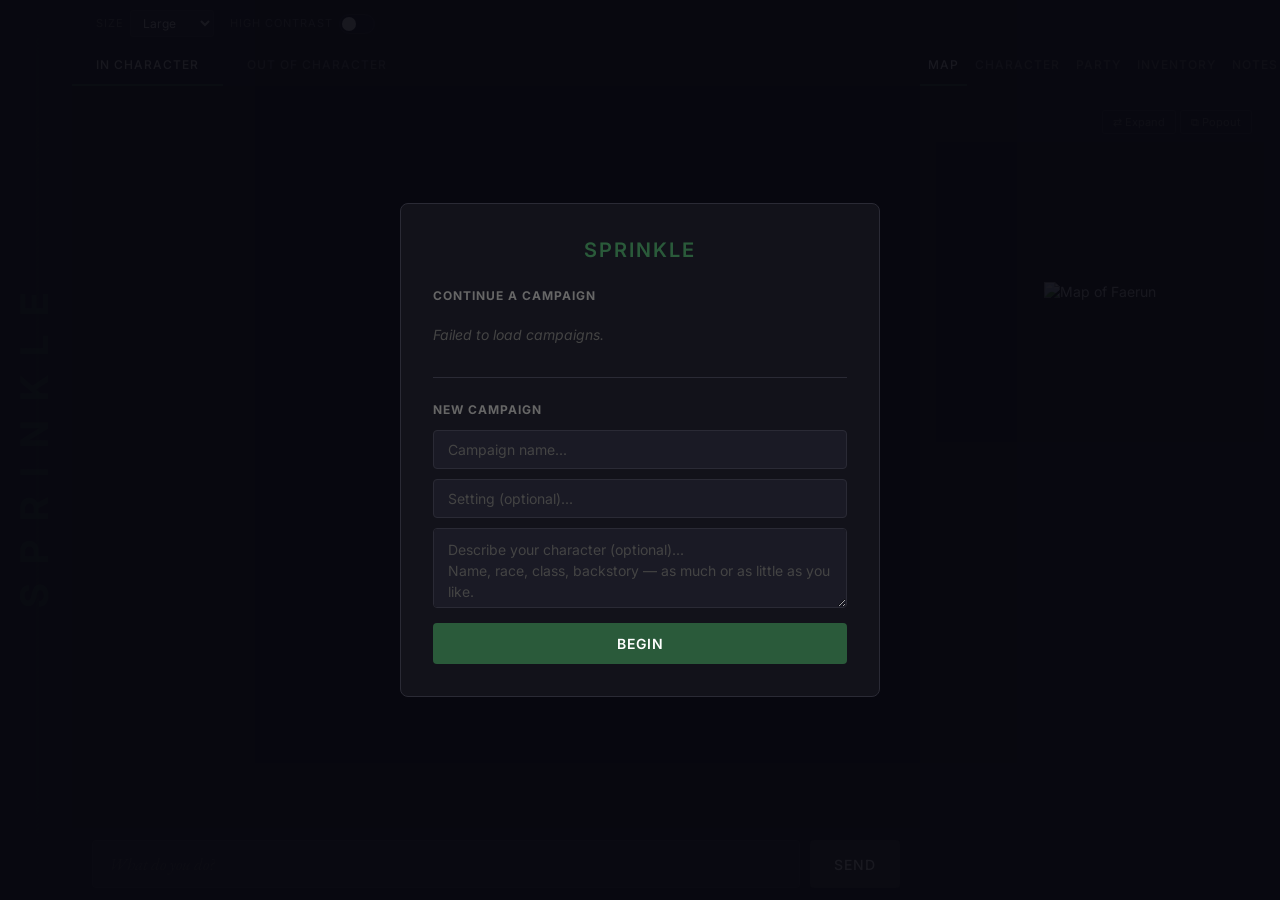
==== commit 361b4799: "Replace map placeholder with Faerun map image" ====
--- a/static/index.html
+++ b/static/index.html
@@ -112,8 +112,7 @@
                             <button class="map-btn" id="popout-map" title="Open in new window">⧉ Popout</button>
                         </div>
                         <div id="map-container">
-                            <canvas id="map-canvas"></canvas>
-                            <span id="map-placeholder">Map will render here</span>
+                            <img id="map-image" src="/static/faerun-map.jpg" alt="Map of Faerun" draggable="false">
                         </div>
                     </div>
                     <div class="state-page" id="page-character">
--- a/static/style.css
+++ b/static/style.css
@@ -189,8 +189,21 @@
 }
 
 /* ================================================================
-   Layout — Two Panels
-   ================================================================ */
+   Layout — Game Container and Panels
+   ================================================================ */
+
+#game-container {
+    flex: 1;
+    display: flex;
+    flex-direction: column;
+    min-width: 0;
+}
+
+#panels {
+    flex: 1;
+    display: flex;
+    overflow: hidden;
+}
 
 #left-panel {
     flex: 3;
@@ -934,23 +947,17 @@
 }
 
 /* ================================================================
-   Map Expanded — Swap layout proportions
-   ================================================================ */
-
-body.map-expanded #left-panel {
-    flex: 1;
-    min-width: 360px;
-    max-width: 500px;
-}
-
-body.map-expanded #right-panel {
-    flex: 3;
-    min-width: 0;
-    max-width: none;
-}
-
-body.map-expanded #map-container {
-    min-height: 500px;
+   Map in Main View — content-swap styles
+   ================================================================ */
+
+#main-view > #page-map {
+    flex: 1;
+    display: flex;
+    flex-direction: column;
+}
+
+#main-view > #page-map #map-container {
+    min-height: 400px;
 }
 
 /* ================================================================
